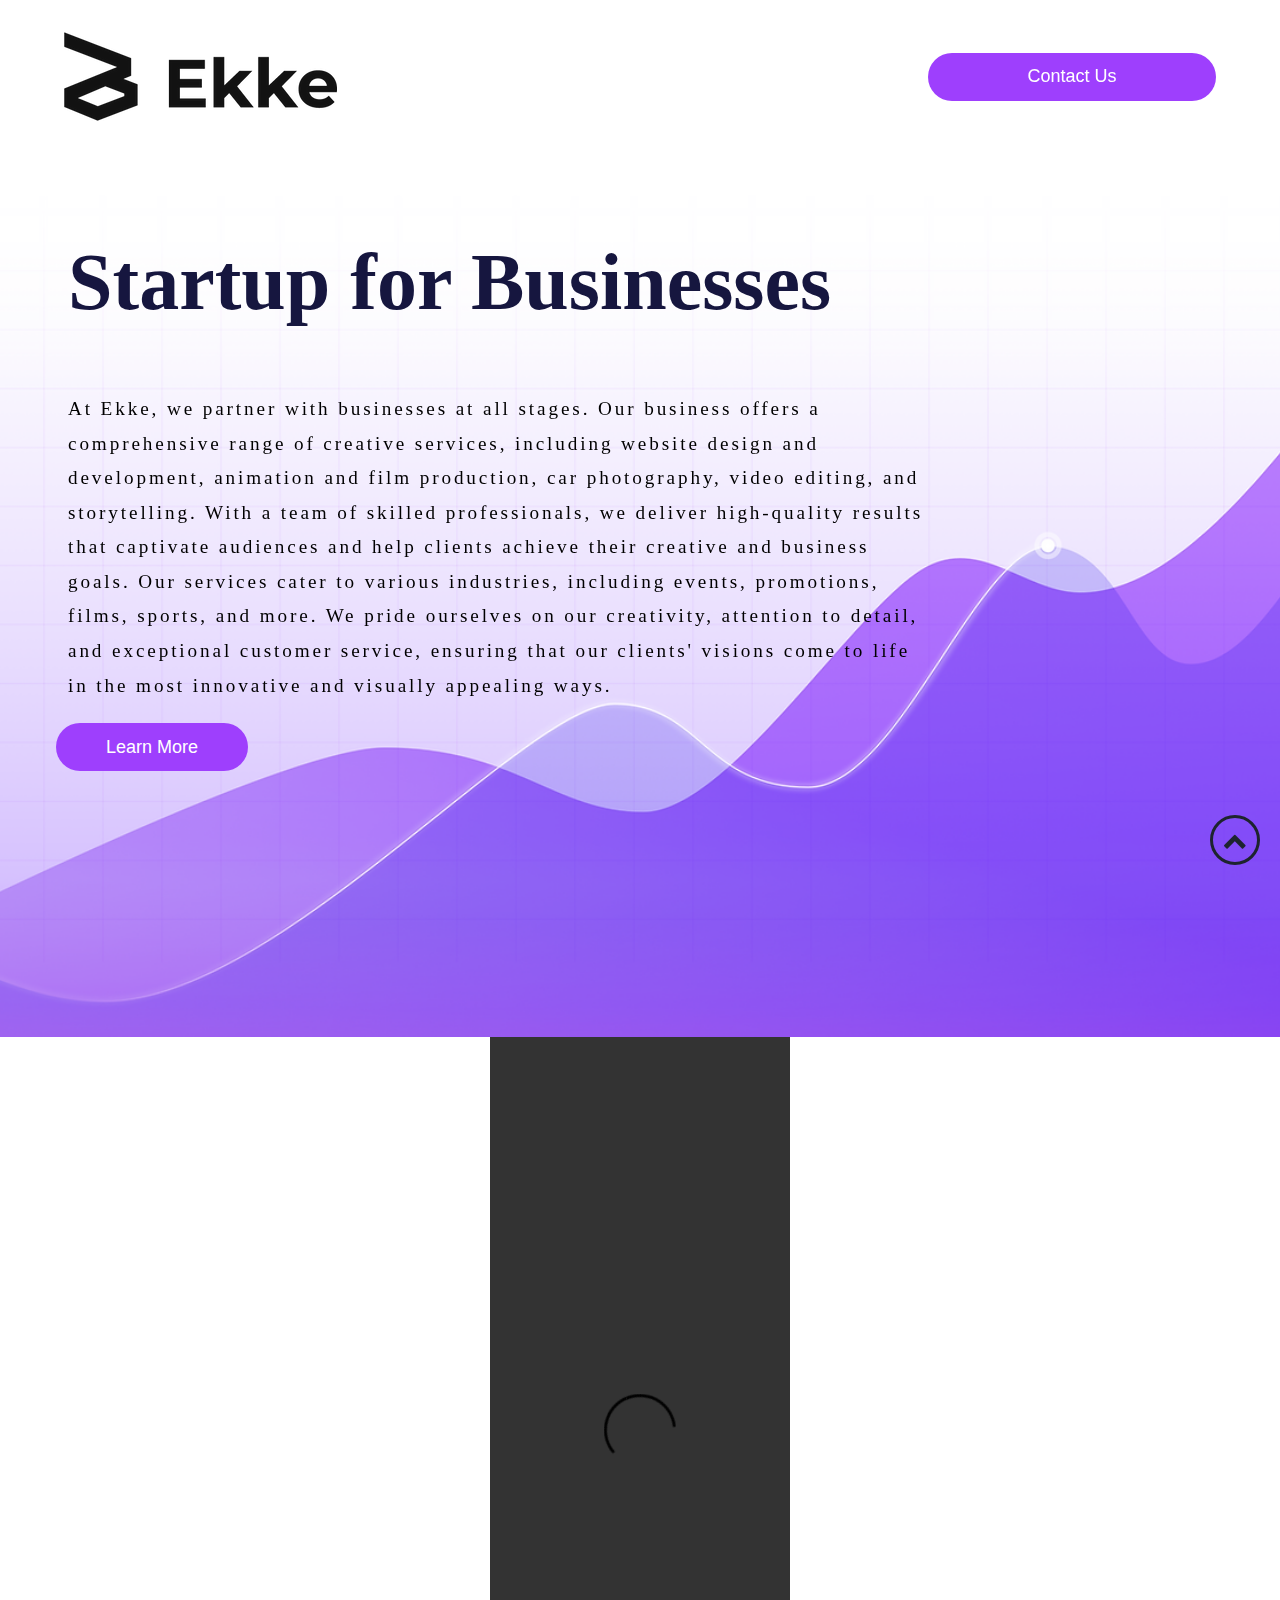
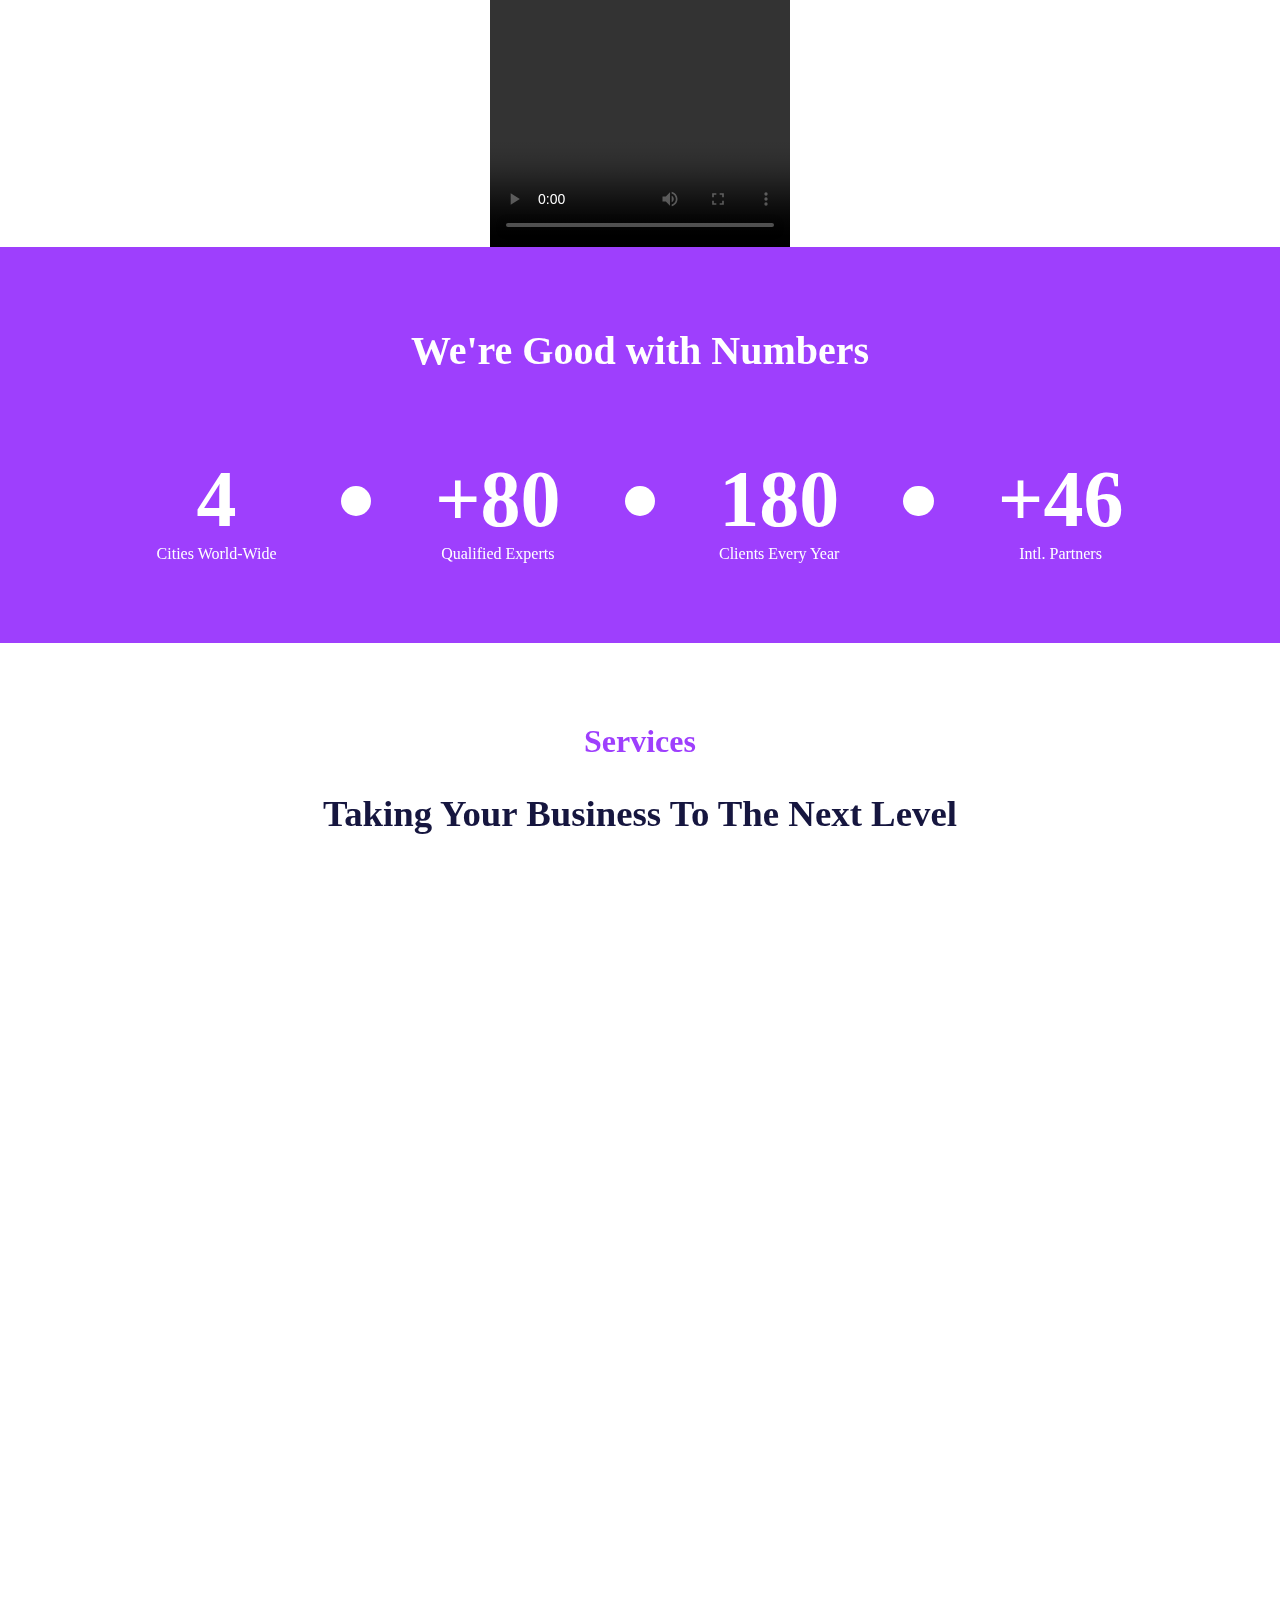
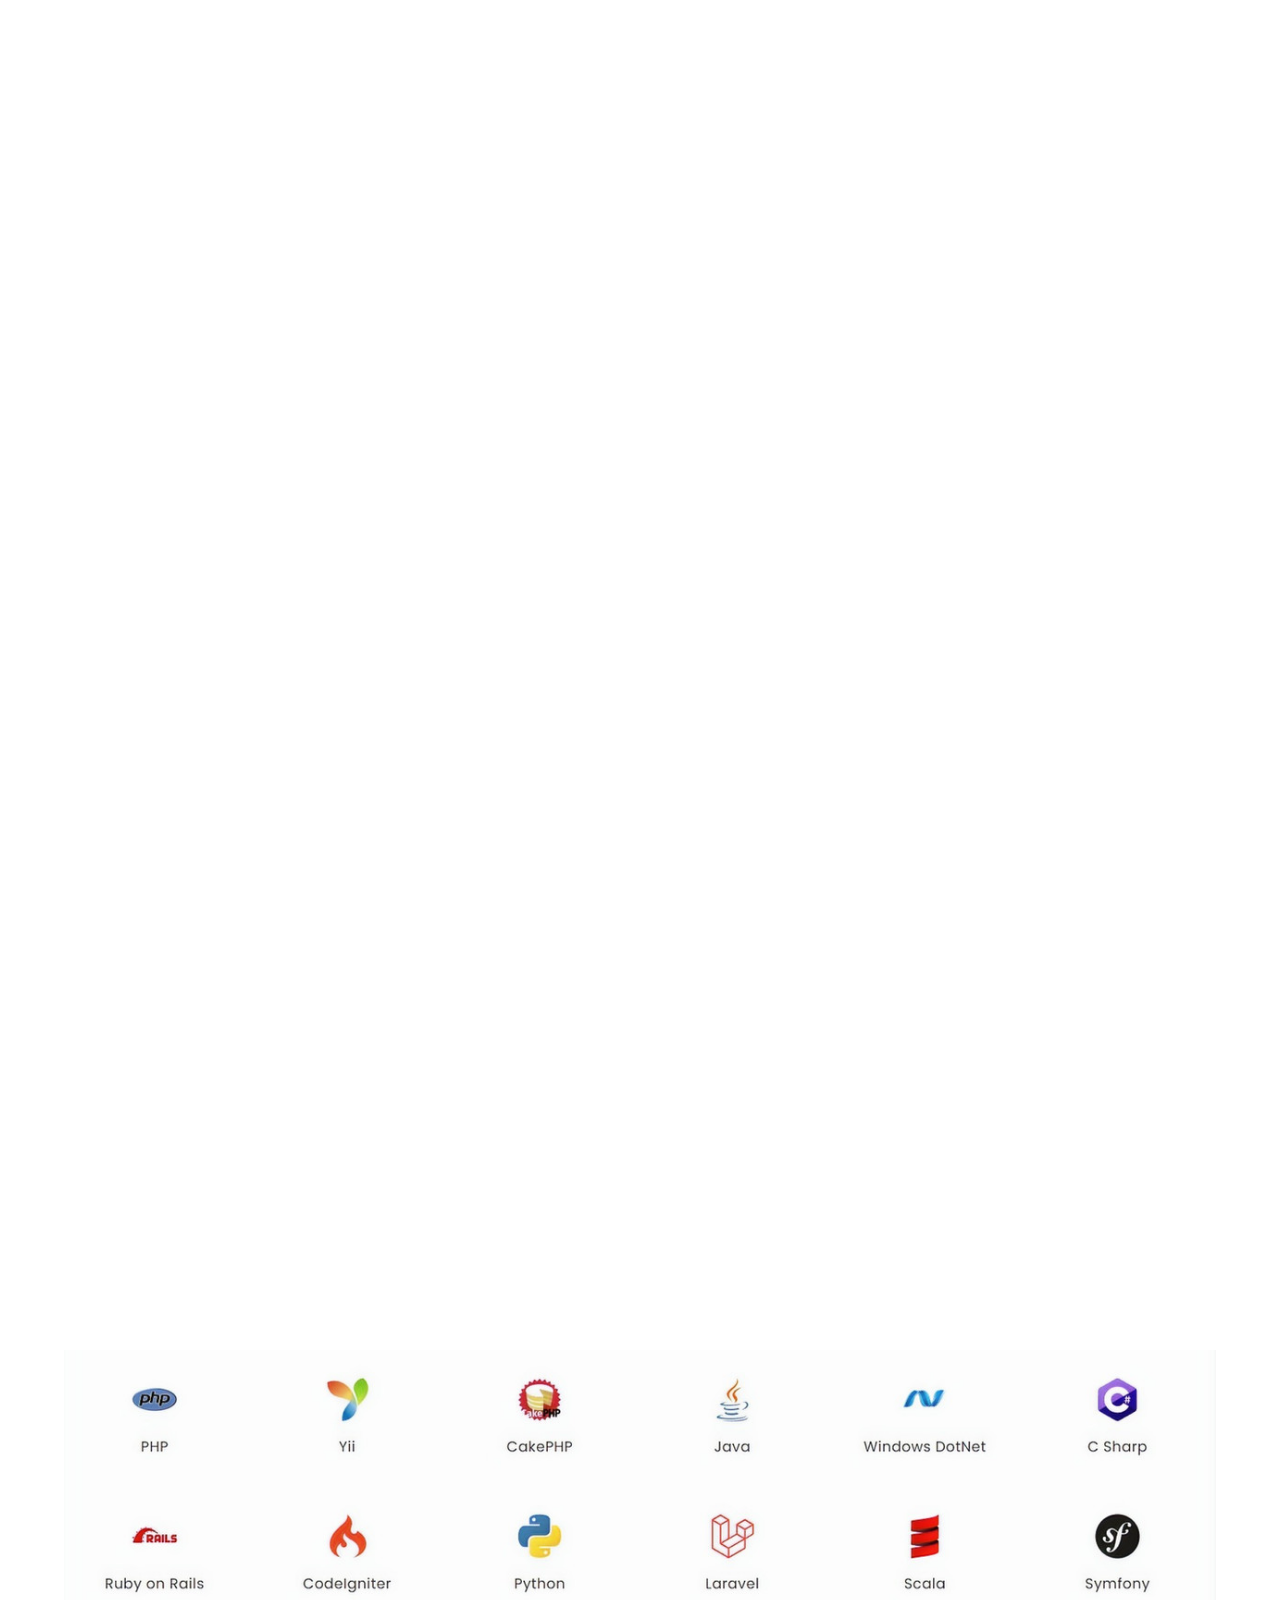
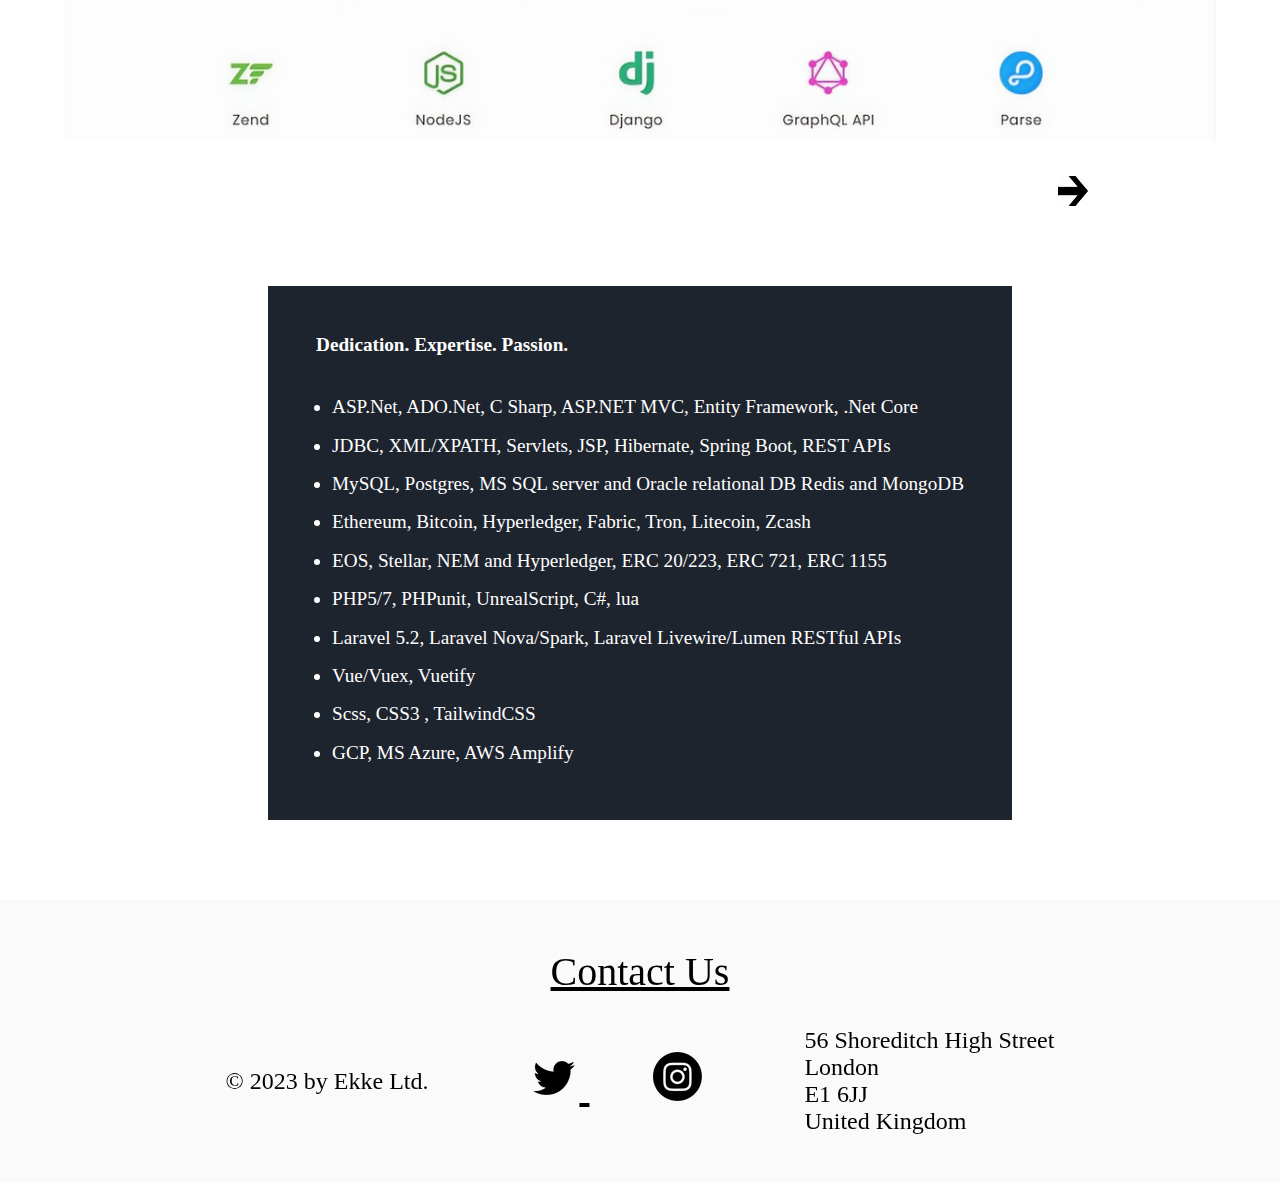
==== ma.html @ dc61210f "fi" ====
<!DOCTYPE html>
<html lang="en">

<head>
  <meta charset="UTF-8" />
  <meta name="viewport" content="width=device-width, initial-scale=1.0" />
  <link rel="stylesheet" href="./ekke/css/style.css" />
  <link rel="stylesheet" href="https://cdnjs.cloudflare.com/ajax/libs/font-awesome/4.7.0/css/font-awesome.min.css">
  <title>Ekke Ltd | We Build & Sell Startups</title>
</head>

<body>
  <section class="header">
    <div class="header-top">
      <img src="./ekke/assets/Ekke-Logo.png" class="logo" alt="Ekke-Logo" />
      <a href="mailto:ekkeltd@gmail.com"><button class="header-btn">Contact Us</button></a>
    </div>
    <!-- <div class="header-bottom">
      <h3>S e r v i c e s | P o r t f o l i o | A b o u t | S k i l l s</h3>
    </div> -->
  </section>
  <section class="hero-section"></section>
  <section class="parallax-container">
    <div class="parallax-background"></div>
    <div class="content">
      <h1>Startup for Businesses</h1>
      <p>
        At Ekke, we partner with businesses at all stages. Our business offers
        a comprehensive range of creative services, including website design
        and development, animation and film production, car photography, video
        editing, and storytelling. With a team of skilled professionals, we
        deliver high-quality results that captivate audiences and help clients
        achieve their creative and business goals. Our services cater to
        various industries, including events, promotions, films, sports, and
        more. We pride ourselves on our creativity, attention to detail, and
        exceptional customer service, ensuring that our clients' visions come
        to life in the most innovative and visually appealing ways.
      </p>
    </div>
    <a href="tel:+1-603-3220064"><button class="learn-more">Learn More</button></a>
  </section>
  <section class="video-section">
    <video class="site-video" width="533" controls autoplay loop>
      <source src="./ekke/assets/video.mp4" type="video/mp4" />
      Your browser does not support the video tag.
    </video>
  </section>
  <section class="numbers">
    <h2>We're Good with Numbers</h2>
    <div class="number-counts">
      <div class="count">
        <h1>4</h1>
        <p>Cities World-Wide</p>
      </div>
      <span class="dot"></span>
      <div class="count">
        <h1>+80</h1>
        <p>Qualified Experts</p>
      </div>
      <span class="dot"></span>
      <div class="count">
        <h1>180</h1>
        <p>Clients Every Year</p>
      </div>
      <span class="dot"></span>
      <div class="count">
        <h1>+46</h1>
        <p>Intl. Partners</p>
      </div>
    </div>
  </section>
  <section class="services">
    <h1>Services</h1>
    <h1 class="sub-title">Taking Your Business To The Next Level</h1>
    <div class="service-divisions">
      <div class="div1 animate">
        <img src="./ekke/assets/svgcomponent.svg" width="130" height="130" style="align-self: center" alt="" />
        <h4>Creative Development</h4>
        <p class="div-content">
          As a versatile and creative service provider, we offer an extensive
          range of solutions to meet your unique needs. From web application
          and software development to animation and film production, video
          editing, and storytelling, our team of skilled professionals excels
          in delivering captivating and high-quality results.<br /><br />
          Whether you need promotional videos for your business, stunning
          visuals for events or conferences, engaging e-learning content, or
          creative storytelling for your brand, we have the expertise and
          resources to bring your vision to life.<br /><br />
          With our unwavering commitment to creativity, attention to detail,
          and customer satisfaction, you can trust us to exceed your
          expectations and help you achieve your creative and business goals.
        </p>
      </div>
      <div class="div2 animate">
        <img src="./ekke/assets/svgcomponent2.svg" width="130" height="130" style="align-self: center" alt="" />
        <h4>M&A Advisory and Private Acquisitions</h4>
        <p class="div-content">
          Our team provides comprehensive sell-side M&A advisory services to
          small private companies globally. With regional offices in London,
          New York, Accra, and Singapore, we offer transaction advisory
          services and financial sponsor coverage across different
          geographies.<br /><br />
          Our expertise spans various industries including manufacturing, real
          estate, food, and finance. We also have the capability to purchase
          divisions or segments of businesses in century-old industries.<br /><br />
          Our client-centric approach, seasoned professionals, and industry
          knowledge enable us to deliver strategic insights, expert guidance,
          and innovative solutions to help businesses achieve their financial
          and strategic objectives.<br /><br />
          Trust us as your partner in driving successful M&A transactions and
          creating value for your business.
        </p>
      </div>
    </div>
  </section>
  <section class="about-us animate">
    <h1>About Us</h1>
    <h3>
      Ekke: Your Comprehensive Partner for Software Development, Animation,
      M&A, and More!
    </h3>
    <p>
      At Ekke Ltd, an OTITL Company based in London, we are the go-to choice
      for businesses looking to maintain a competitive edge in their markets.
      In today's landscape where skilled software programmers are in high
      demand, we understand the challenges of recruiting and managing
      technical talent. That's why we offer comprehensive outsourcing
      solutions for all aspects of technical and software product development,
      freeing up businesses to focus on marketing, sales, and growth.
    </p>
    <br /><br />
    <p>
      Our team of seasoned experts is dedicated to building intelligent
      systems that are five years ahead of the competition. Leveraging
      cutting-edge technologies and innovative approaches, we deliver superior
      results that keep our clients ahead of the curve in the fast-paced
      technology industry. We stay at the forefront of the latest
      advancements, ensuring our clients always have access to the latest
      tools and techniques.
    </p>
    <br /><br />
    <p>
      In addition to our technical expertise, we also provide strategic advice
      on M&A sell-side transactions during peak growth periods. With deep
      industry knowledge and an extensive network, we offer valuable insights
      and guidance to help our clients navigate complex M&A processes and
      maximize their value.
    </p>
    <br /><br />
    <p>
      Furthermore, we strategically acquire businesses that are worth
      digitizing, drawing on our diverse team of technical and business
      experts to identify and capitalize on unique market opportunities. Our
      resourceful community of professionals brings together a wealth of
      experience, skills, and knowledge to provide unparalleled support to
      modern businesses seeking to thrive in today's competitive landscape.
    </p>
    <br /><br />
    <p>
      Choose us as your trusted partner for driving technological innovation,
      strategic growth, and M&A success. With our unrivaled expertise,
      forward-thinking approach, and unwavering commitment to excellence, we
      are the ideal choice for businesses looking to unlock their full
      potential in the dynamic world of technology and software development.
    </p>
    <br />
    <p>
      Whether you need software development, M&A guidance, animation,
      photography, or other tech solutions, Tech Solutions Pro has you
      covered.
    </p>
    <div class="about-us-bg">
      <img class="about-us-img about-us-img1"
        src="data:image/svg+xml,%3Csvg id='comp-lf7p0z70-bottom' preserveAspectRatio='none' data-bbox='0 100 1920 200' viewBox='0 100 1920 200' height='100%25' width='100%25' xmlns='http://www.w3.org/2000/svg' data-type='shape'%3E%3Cdefs%3E%3Cstyle%3E%23comp-lf7p0z70-bottom %7B fill: %23414141; %7D%3C/style%3E%3C/defs%3E%3Cg%3E%3Cpath d='M1920 300v-4.067c-455.162 0-690.876-51.203-1082.65-129.288C490.044 97.423 0 100.013 0 100.013V300h1920z'/%3E%3C/g%3E%3C/svg%3E"
        alt="">
      <img class="about-us-img about-us-img2"
        src="data:image/svg+xml,%3Csvg id='comp-lf7p0z70-bottom' preserveAspectRatio='none' data-bbox='0 100 1920 200' viewBox='0 100 1920 200' height='100%25' width='100%25' xmlns='http://www.w3.org/2000/svg' data-type='shape'%3E%3Cdefs%3E%3Cstyle%3E%23comp-lf7p0z70-bottom %7B fill: %23414141; %7D%3C/style%3E%3C/defs%3E%3Cg%3E%3Cpath d='M1920 300v-4.067c-455.162 0-690.876-51.203-1082.65-129.288C490.044 97.423 0 100.013 0 100.013V300h1920z'/%3E%3C/g%3E%3C/svg%3E"
        alt="">
      <img class="about-us-img about-us-img3"
        src="data:image/svg+xml,%3Csvg id='comp-lf7p0z70-bottom' preserveAspectRatio='none' data-bbox='0 100 1920 200' viewBox='0 100 1920 200' height='100%25' width='100%25' xmlns='http://www.w3.org/2000/svg' data-type='shape'%3E%3Cdefs%3E%3Cstyle%3E%23comp-lf7p0z70-bottom %7B fill: %23414141; %7D%3C/style%3E%3C/defs%3E%3Cg%3E%3Cpath d='M1920 300v-4.067c-455.162 0-690.876-51.203-1082.65-129.288C490.044 97.423 0 100.013 0 100.013V300h1920z'/%3E%3C/g%3E%3C/svg%3E"
        alt="">
      <img class="about-us-img about-us-img4"
        src="data:image/svg+xml,%3Csvg id='comp-lf7p0z70-bottom' preserveAspectRatio='none' data-bbox='0 100 1920 200' viewBox='0 100 1920 200' height='100%25' width='100%25' xmlns='http://www.w3.org/2000/svg' data-type='shape'%3E%3Cdefs%3E%3Cstyle%3E%23comp-lf7p0z70-bottom %7B fill: %23414141; %7D%3C/style%3E%3C/defs%3E%3Cg%3E%3Cpath d='M1920 300v-4.067c-455.162 0-690.876-51.203-1082.65-129.288C490.044 97.423 0 100.013 0 100.013V300h1920z'/%3E%3C/g%3E%3C/svg%3E"
        alt="">
    </div>
  </section>
  <section class="tools">
    <h1 class="animate">Tech, Tools, Skills & More!</h1>
    <div class="slider-container">
      <div class="slider">
        <div class="slide">
          <img src="./ekke/assets/slide1.jpg" alt="Image 1" />
        </div>
        <div class="slide">
          <img src="./ekke/assets/slide2.jpg" alt="Image 2" />
        </div>
        <div class="slide">
          <img src="./ekke/assets/slide3.jpg" alt="Image 3" />
        </div>
        <div class="slide">
          <img src="./ekke/assets/slide4.jpg" alt="Image 4" />
        </div>
      </div>
      <img id="sliderBtn" class="slider-button" src="./ekke/assets/slide-icon.jpg" alt="slider-button" />
    </div>
    <div class="dedication-container">
      <h4>Dedication. Expertise. Passion.</h4>
      <ul>
        <li>
          ASP.Net, ADO.Net, C Sharp, ASP.NET MVC, Entity Framework, .Net Core
        </li>
        <li>
          JDBC, XML/XPATH, Servlets, JSP, Hibernate, Spring Boot, REST APIs
        </li>
        <li>
          MySQL, Postgres, MS SQL server and Oracle relational DB Redis and
          MongoDB
        </li>
        <li>Ethereum, Bitcoin, Hyperledger, Fabric, Tron, Litecoin, Zcash</li>
        <li>
          EOS, Stellar, NEM and Hyperledger, ERC 20/223, ERC 721, ERC 1155
        </li>
        <li>PHP5/7, PHPunit, UnrealScript, C#, lua</li>
        <li>
          Laravel 5.2, Laravel Nova/Spark, Laravel Livewire/Lumen RESTful APIs
        </li>
        <li>Vue/Vuex, Vuetify</li>
        <li>Scss, CSS3 , TailwindCSS</li>
        <li>GCP, MS Azure, AWS Amplify</li>
      </ul>
    </div>
  </section>
  <section class="contact-us">
    <a href="mailto:ekkeltd@gmail.com">Contact Us</a>
    <div class="sub-container">
      <p>&copy; 2023 by Ekke Ltd.</p>
      <div>
        <a href="https://twitter.com/ekkeltd">
          <img src="./ekke/assets/twitter-logo.png" alt="twitter-logo" />
        </a>
        <a href="https://www.instagram.com/ekkeltd/">
          <img src="./ekke/assets/instagram-logo.png" alt="instagram-logo" />
        </a>
      </div>
      <div>
        <p>56 Shoreditch High Street</p>
        <p>London</p>
        <p>E1 6JJ</p>
        <p>United Kingdom</p>
      </div>
    </div>
  </section>
  <div id="scrollToTopBtn" class="hidden">
    <div class="circle">
      <i class="fa fa-chevron-up"></i>
    </div>
  </div>

  <script src="./ekke/js/script.js"></script>
</body>

</html>
---- ekke/css/style.css ----
* {
    margin: 0;
    padding: 0;
    box-sizing: border-box;
}

body {
    overflow-x: hidden;
}

.header {
    width: 100%;
    display: flex;
    flex-direction: column;
    padding-top: 2rem;
    padding-bottom: 1rem;
    justify-content: center;
    align-items: center;
}

.header .header-top {
    width: 90%;
    display: flex;
    flex-direction: row;
    justify-content: space-between;
    align-items: center;
}

.header-btn {
    width: 18rem;
    height: 3rem;
    border-radius: 50px;
    border: none;
    color: white;
    font-size: large;
    background-color: rgb(158, 63, 253);
    transition: background-color 0.3s ease;
}

.header-btn:hover {
    background-color: rgb(22, 22, 63);
    cursor: pointer;
}

.header-bottom {
    width: 90%;
    color: rgb(65, 65, 65);
    font-size: 1.7em;
    display: flex;
    justify-content: center;
    align-items: center;
    padding-top: 1rem;
    padding-bottom: 0.5rem;
}

.header-bottom h3 {
    letter-spacing: 0.05em;
}

.parallax-container {
    position: relative;
    height: 100vh;
    overflow: hidden;
}

.parallax-background {
    position: fixed;
    top: 10em;
    width: 100%;
    height: 100%;
    background-image: url('../assets/purple-bg.png');
    background-size: cover;
    background-position: center;
    transform: translateZ(0);
    z-index: -1;
    will-change: transform;
}

.animate-text {
    opacity: 0;
    transform: translateY(20px);
    transition: transform 0.3s, opacity 0.5s;
}

.animate-text.active {
    opacity: 1;
    transform: translateY(0);
}

.content {
    position: relative;
    z-index: 1;
    padding: 20px;
    text-align: center;
    color: #fff;
}

.parallax-container .content h1 {
    font-size: 5rem;
    margin-top: 5rem;
    color: rgb(22, 22, 63);
    text-align: left;
    margin-left: 3rem;
    width: 70%;
}

.parallax-container .content p {
    font-size: 1.2rem;
    text-align: left;
    margin-left: 3rem;
    margin-top: 4rem;
    color: black;
    width: 70%;
    letter-spacing: 0.15em;
    line-height: 1.8;
}

.learn-more {
    width: 12rem;
    height: 3rem;
    border-radius: 50px;
    border: none;
    color: white;
    font-size: large;
    background-color: rgb(158, 63, 253);
    margin-left: 3.5rem;
    transition: background-color 0.3s ease;
}

.learn-more:hover {
    background-color: rgb(22, 22, 63);
    cursor: pointer;
}

.video-section {
    display: flex;
    justify-content: center;
    align-items: center;
    position: relative;
    background-color: white;
}

.site-video {
    max-width: 85%;
    width: auto;
    height: 90vh;
}

.numbers {
    background-color: rgb(158, 63, 253);
    display: flex;
    flex-direction: column;
    justify-content: center;
    align-items: center;
    padding-bottom: 5rem;
}

.numbers h2 {
    margin-top: 5rem;
    margin-bottom: 5rem;
    color: white;
    font-size: 2.5em;
    text-align: center;
}

.number-counts {
    display: flex;
    flex-direction: row;
}

.dot {
    width: 1.9rem;
    height: 1.9rem;
    margin: 2rem;
    border-radius: 100%;
    background-color: white;
}

.numbers .number-counts .count h1 {
    color: white;
    font-size: 5em;
    margin-left: 2rem;
    margin-right: 2rem;
    text-align: center;
}

.numbers .number-counts .count p {
    color: white;
    font-size: 1em;
    margin-left: 2rem;
    margin-right: 2rem;
    text-align: center;
}

.services {
    background-color: white;
    padding-top: 5rem;
    padding-bottom: 5rem;
}

.services h1 {
    color: rgb(158, 63, 253);
    text-align: center;
    padding-bottom: 2rem;
}

.services .sub-title {
    font-size: 2.3em;
    color: rgb(22, 22, 63);
    padding-bottom: 5rem;
}

.service-divisions {
    display: flex;
    flex-direction: row;
    justify-content: space-between;
    padding-left: 5rem;
    padding-right: 5rem;
}

.div1 {
    display: flex;
    flex-direction: column;
    width: 44%;
}

.div1 h4 {
    margin: 2rem;
    text-align: center;
    color: rgb(22, 22, 63);
    ;
}

.div1 p {
    text-align: left;
    letter-spacing: 0.13em;
    line-height: 1.4;
    font-size: 1.2em;
}

.div2 p {
    text-align: left;
    letter-spacing: 0.13em;
    line-height: 1.3;
    font-size: 1.2em;
}

.div2 {
    display: flex;
    flex-direction: column;
    width: 46%;
}

.div2 h4 {
    margin: 2rem;
    text-align: center;
    color: rgb(22, 22, 63);
}

.about-us {
    position: relative;
    background-color: white;
    padding-top: 5rem;
    padding-bottom: 7rem;
}

.about-us h1 {
    color: rgb(158, 63, 253);
    font-size: 3em;
    text-align: center;
    width: 44%;
}

.about-us h3 {
    color: rgb(22, 22, 63);
    font-size: 1.5em;
    text-align: left;
    padding-top: 3rem;
    padding-bottom: 3rem;
    padding-left: 5rem;
}

.about-us p {
    text-align: left;
    letter-spacing: 0.13em;
    line-height: 1.5;
    font-size: 1.1em;
    padding-left: 5rem;
    padding-right: 3rem;
}

.about-us-bg {
    position: absolute;
    height: 150px;
    bottom: 0;
    right: 0;
    width: 50%;
    background: transparent;
    float: right;
    transform: rotateY(180deg);
    margin: 0;
    padding: 0;
}

.about-us-img {
    position: absolute;
    width: 100vw;
    opacity: 0.2;
}

.about-us-img2 {
    margin-top: 10px;
    position: absolute;
    opacity: 0.4;
    width: 100vw;
}

.about-us-img3 {
    margin-top: 20px;
    opacity: 0.6;
    width: 100vw;
}

.about-us-img4 {
    margin-top: 30px;
    opacity: 0.8;
    width: 100vw;
}

.tools {
    width: 100vw;
    display: flex;
    justify-content: center;
    flex-direction: column;
    align-items: center;
    background: #000;
    background-color: white;
    padding-top: 1rem;
    padding-bottom: 5rem;
    position: relative;
}

.tools h1 {
    color: rgb(22, 22, 63);
    font-size: 3em;
    text-align: center;
    padding-bottom: 3rem;
}

.slider-container {
    position: relative;
    width: 90vw;
    overflow: hidden;
}


.slider {
    display: flex;
    transition: all 0.5s ease;
}


.slide {
    flex: 1;
    min-width: 100%;
}

.slider img {
    width: 100%;
    height: auto;
}

.slider-button {
    float: right;
    width: 30px;
    height: 30px;
    margin-right: 8rem;
    margin-top: 2rem;
    cursor: pointer;
    z-index: 99;
}

.animate{
    opacity: 0;
    visibility: hidden; 
    transform: translateY(20px);
    transition: transform 2s, opacity 2s; 
}

.animate.active{
    opacity: 1;
    visibility: visible;
    transform: translateY(0);
}

.dedication-container {
    margin-top: 5rem;
    margin-left: 12rem;
    margin-right: 12rem;
    padding: 3rem;
    background-color: rgb(30, 36, 46);
}

.dedication-container h4 {
    color: white;
    margin-bottom: 2rem;
    font-size: 1.2em;
}

.dedication-container ul li {
    color: white;
    line-height: 2;
    margin-left: 1rem;
    font-size: 1.2em;
}

.contact-us {
    background-color: rgb(250, 250, 250);
    display: flex;
    flex-direction: column;
    padding: 3rem;
}

.contact-us a {
    color: black;
    font-size: 2.5em;
    text-align: center;
    padding-bottom: 2rem;
}

.contact-us .sub-container {
    display: flex;
    flex-direction: row;
    width: 70%;
    align-self: center;
    justify-content: space-between;
    align-items: center;
}

.contact-us .sub-container div a {
    padding: 2rem;
}

.contact-us .sub-container p {
    color: black;
    font-size: 1.5em;
}

#scrollToTopBtn {
    position: fixed;
    bottom: 35px;
    right: 20px;
}

.circle {
    width: 50px;
    height: 50px;
    background-color: transparent;
    border: solid rgb(30, 36, 46);
    border-radius: 50%;
    display: flex;
    justify-content: center;
    align-items: center;
    cursor: pointer;
}

.circle i {
    color: rgb(30, 36, 46);
    font-size: 24px;
}


@media screen and (max-width:480px) {
    .header .header-top {
        flex-direction: column;
    }

    .logo {
        width: 65%;
        margin-bottom: 1rem;
    }

    .header-btn {
        margin-bottom: 1rem;
    }

    .header-bottom {
        font-size: 0.89em;
    }

    .header-bottom h3 {
        letter-spacing: 0;
    }

    .parallax-container .content h1 {
        font-size: 3.5rem;
        margin-top: 2rem;
        color: rgb(22, 22, 63);
        text-align: left;
        margin-left: 2rem;
        width: 80%;
    }

    .parallax-container .content p {
        font-size: 1.1rem;
        text-align: left;
        margin-left: 2rem;
        margin-top: 2rem;
        color: black;
        width: 85%;
        letter-spacing: 0.1em;
        line-height: 1.1;
    }

    .site-video {
        max-width: 85%;
        width: auto;
        height: auto;
    }

    .numbers h2 {
        font-size: 2em;
        padding-left: 0.5rem;
        padding-right: 0.5rem;
        line-height: 1.5;
    }

    .number-counts {
        display: flex;
        flex-direction: column;
    }

    .dot {
        width: 1.5rem;
        height: 1.5rem;
        margin: 2rem;
        border-radius: 100%;
        background-color: white;
        align-self: center;
    }

    .service-divisions {
        flex-direction: column;
        padding-left: 2rem;
        padding-right: 2rem;
    }

    .div1 {
        width: 100%;
        margin-bottom: 3rem;
    }

    .div2 {
        width: 100%;
        margin-bottom: 3rem;
    }

    .services {
        padding-bottom: 1rem;
    }

    .about-us h1 {
        text-align: left;
        width: 100%;
        padding-left: 5rem;
    }

    .about-us h3 {
        padding-right: 3rem;
    }

    .about-us p {
        text-align: left;
        letter-spacing: 0.13em;
        line-height: 1.3;
        font-size: 1.1em;
        padding-left: 2rem;
        padding-right: 3rem;
    }

    .tools h1 {
        font-size: 2.5em;
    }

    .slider-container {
        display: none;
    }

    .dedication-container {
        margin-top: 5rem;
        margin-left: 0rem;
        margin-right: 0rem;
        padding: 3rem;
        background-color: rgb(30, 36, 46);
    }

    .contact-us .sub-container {
        flex-direction: column;
        width: 100%;
    }

    .contact-us .sub-container div a {
        padding: 2rem;
        padding-top: 2rem;
        padding-bottom: 2rem;
    }

}
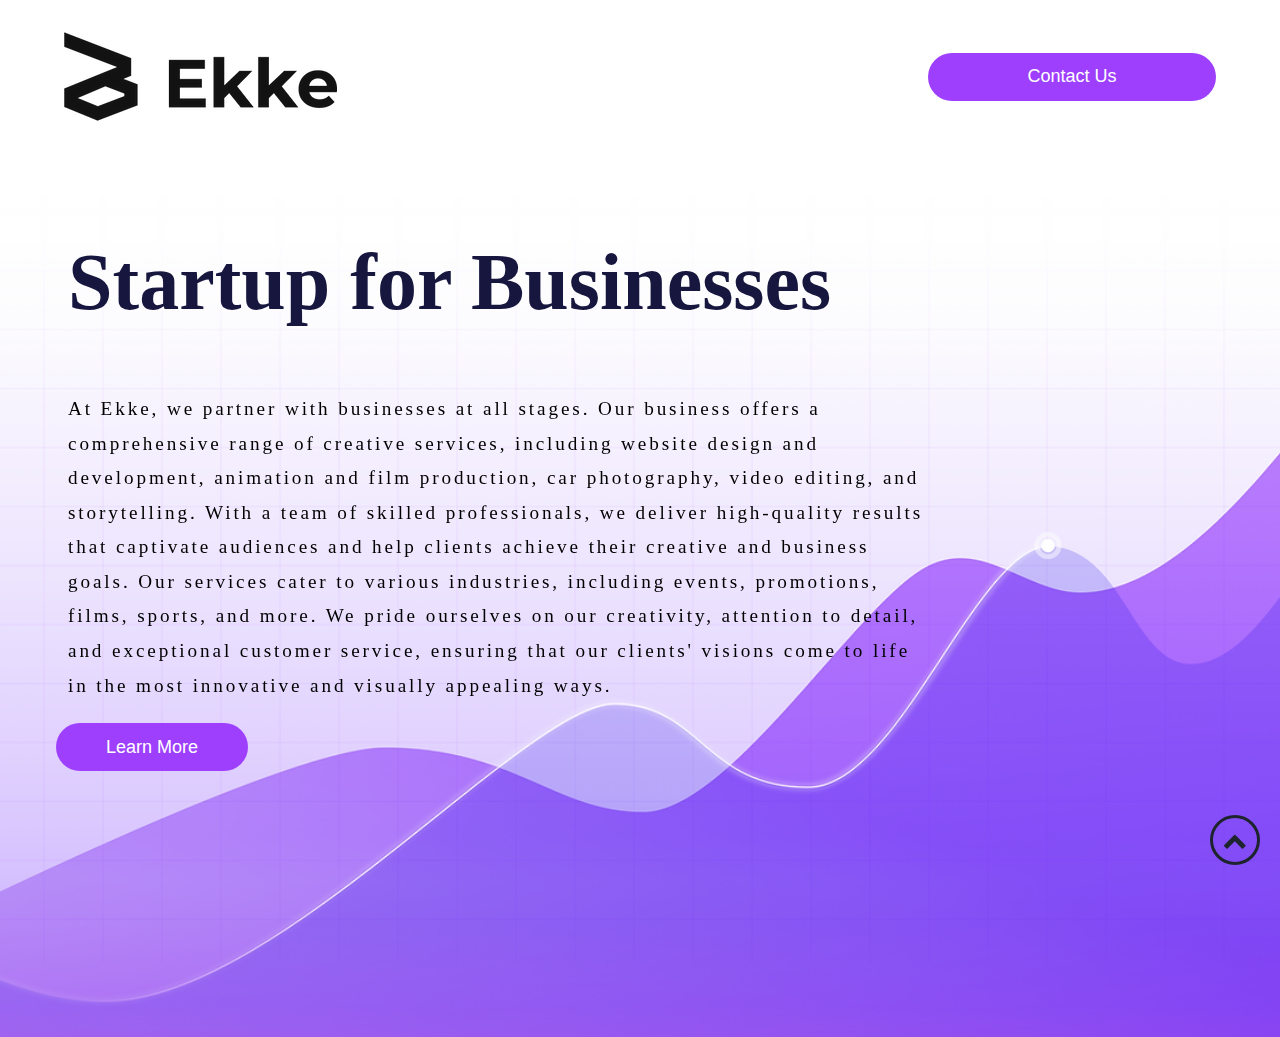
==== commit cc90e916: "updates" ====
--- a/ma.html
+++ b/ma.html
@@ -4,7 +4,11 @@
 <head>
   <meta charset="UTF-8" />
   <meta name="viewport" content="width=device-width, initial-scale=1.0" />
-  <link rel="stylesheet" href="./ekke/css/style.css" />
+  <link rel="apple-touch-icon" sizes="180x180" href="./images/favicon_io/apple-touch-icon.png">
+  <link rel="icon" type="image/png" sizes="32x32" href="./images/favicon_io/favicon-32x32.png">
+  <link rel="icon" type="image/png" sizes="16x16" href="./images/favicon_io/favicon-16x16.png">
+  <link rel="manifest" href="./images/favicon_io/site.webmanifest">
+  <link rel="stylesheet" href="./css/ekke.css" />
   <link rel="stylesheet" href="https://cdnjs.cloudflare.com/ajax/libs/font-awesome/4.7.0/css/font-awesome.min.css">
   <title>Ekke Ltd | We Build & Sell Startups</title>
 </head>
@@ -12,7 +16,7 @@
 <body>
   <section class="header">
     <div class="header-top">
-      <img src="./ekke/assets/Ekke-Logo.png" class="logo" alt="Ekke-Logo" />
+      <img src="./assets/Ekke-Logo.png" class="logo" alt="Ekke-Logo" />
       <a href="mailto:ekkeltd@gmail.com"><button class="header-btn">Contact Us</button></a>
     </div>
     <!-- <div class="header-bottom">
@@ -39,13 +43,13 @@
     </div>
     <a href="tel:+1-603-3220064"><button class="learn-more">Learn More</button></a>
   </section>
-  <section class="video-section">
+  <!-- <section class="video-section">
     <video class="site-video" width="533" controls autoplay loop>
-      <source src="./ekke/assets/video.mp4" type="video/mp4" />
+      <source src="./assets/video.mp4" type="video/mp4" />
       Your browser does not support the video tag.
     </video>
-  </section>
-  <section class="numbers">
+  </section> -->
+  <!-- <section class="numbers">
     <h2>We're Good with Numbers</h2>
     <div class="number-counts">
       <div class="count">
@@ -68,13 +72,13 @@
         <p>Intl. Partners</p>
       </div>
     </div>
-  </section>
-  <section class="services">
+  </section> -->
+  <!-- <section class="services">
     <h1>Services</h1>
     <h1 class="sub-title">Taking Your Business To The Next Level</h1>
     <div class="service-divisions">
       <div class="div1 animate">
-        <img src="./ekke/assets/svgcomponent.svg" width="130" height="130" style="align-self: center" alt="" />
+        <img src="./assets/svgcomponent.svg" width="130" height="130" style="align-self: center" alt="" />
         <h4>Creative Development</h4>
         <p class="div-content">
           As a versatile and creative service provider, we offer an extensive
@@ -92,7 +96,7 @@
         </p>
       </div>
       <div class="div2 animate">
-        <img src="./ekke/assets/svgcomponent2.svg" width="130" height="130" style="align-self: center" alt="" />
+        <img src="./assets/svgcomponent2.svg" width="130" height="130" style="align-self: center" alt="" />
         <h4>M&A Advisory and Private Acquisitions</h4>
         <p class="div-content">
           Our team provides comprehensive sell-side M&A advisory services to
@@ -112,8 +116,8 @@
         </p>
       </div>
     </div>
-  </section>
-  <section class="about-us animate">
+  </section> -->
+  <!-- <section class="about-us animate">
     <h1>About Us</h1>
     <h3>
       Ekke: Your Comprehensive Partner for Software Development, Animation,
@@ -183,25 +187,25 @@
         src="data:image/svg+xml,%3Csvg id='comp-lf7p0z70-bottom' preserveAspectRatio='none' data-bbox='0 100 1920 200' viewBox='0 100 1920 200' height='100%25' width='100%25' xmlns='http://www.w3.org/2000/svg' data-type='shape'%3E%3Cdefs%3E%3Cstyle%3E%23comp-lf7p0z70-bottom %7B fill: %23414141; %7D%3C/style%3E%3C/defs%3E%3Cg%3E%3Cpath d='M1920 300v-4.067c-455.162 0-690.876-51.203-1082.65-129.288C490.044 97.423 0 100.013 0 100.013V300h1920z'/%3E%3C/g%3E%3C/svg%3E"
         alt="">
     </div>
-  </section>
-  <section class="tools">
+  </section> -->
+  <!-- <section class="tools">
     <h1 class="animate">Tech, Tools, Skills & More!</h1>
     <div class="slider-container">
       <div class="slider">
         <div class="slide">
-          <img src="./ekke/assets/slide1.jpg" alt="Image 1" />
-        </div>
-        <div class="slide">
-          <img src="./ekke/assets/slide2.jpg" alt="Image 2" />
-        </div>
-        <div class="slide">
-          <img src="./ekke/assets/slide3.jpg" alt="Image 3" />
-        </div>
-        <div class="slide">
-          <img src="./ekke/assets/slide4.jpg" alt="Image 4" />
-        </div>
-      </div>
-      <img id="sliderBtn" class="slider-button" src="./ekke/assets/slide-icon.jpg" alt="slider-button" />
+          <img src="./assets/slide1.jpg" alt="Image 1" />
+        </div>
+        <div class="slide">
+          <img src="./assets/slide2.jpg" alt="Image 2" />
+        </div>
+        <div class="slide">
+          <img src="./assets/slide3.jpg" alt="Image 3" />
+        </div>
+        <div class="slide">
+          <img src="./assets/slide4.jpg" alt="Image 4" />
+        </div>
+      </div>
+      <img id="sliderBtn" class="slider-button" src="./assets/slide-icon.jpg" alt="slider-button" />
     </div>
     <div class="dedication-container">
       <h4>Dedication. Expertise. Passion.</h4>
@@ -229,17 +233,17 @@
         <li>GCP, MS Azure, AWS Amplify</li>
       </ul>
     </div>
-  </section>
-  <section class="contact-us">
+  </section> -->
+  <!-- <section class="contact-us">
     <a href="mailto:ekkeltd@gmail.com">Contact Us</a>
     <div class="sub-container">
       <p>&copy; 2023 by Ekke Ltd.</p>
       <div>
         <a href="https://twitter.com/ekkeltd">
-          <img src="./ekke/assets/twitter-logo.png" alt="twitter-logo" />
+          <img src="./assets/twitter-logo.png" alt="twitter-logo" />
         </a>
         <a href="https://www.instagram.com/ekkeltd/">
-          <img src="./ekke/assets/instagram-logo.png" alt="instagram-logo" />
+          <img src="./assets/instagram-logo.png" alt="instagram-logo" />
         </a>
       </div>
       <div>
@@ -249,14 +253,14 @@
         <p>United Kingdom</p>
       </div>
     </div>
-  </section>
+  </section> -->
   <div id="scrollToTopBtn" class="hidden">
     <div class="circle">
       <i class="fa fa-chevron-up"></i>
     </div>
   </div>
 
-  <script src="./ekke/js/script.js"></script>
+  <script src="./js/ekke.js"></script>
 </body>
 
 </html>--- a/css/ekke.css
+++ b/css/ekke.css
@@ -0,0 +1,608 @@
+ * {
+    margin: 0;
+    padding: 0;
+    box-sizing: border-box;
+}
+
+body {
+    overflow-x: hidden;
+}
+
+.header {
+    width: 100%;
+    display: flex;
+    flex-direction: column;
+    padding-top: 2rem;
+    padding-bottom: 1rem;
+    justify-content: center;
+    align-items: center;
+}
+
+.header .header-top {
+    width: 90%;
+    display: flex;
+    flex-direction: row;
+    justify-content: space-between;
+    align-items: center;
+}
+
+.header-btn {
+    width: 18rem;
+    height: 3rem;
+    border-radius: 50px;
+    border: none;
+    color: white;
+    font-size: large;
+    background-color: rgb(158, 63, 253);
+    transition: background-color 0.3s ease;
+}
+
+.header-btn:hover {
+    background-color: rgb(22, 22, 63);
+    cursor: pointer;
+}
+
+.header-bottom {
+    width: 90%;
+    color: rgb(65, 65, 65);
+    font-size: 1.7em;
+    display: flex;
+    justify-content: center;
+    align-items: center;
+    padding-top: 1rem;
+    padding-bottom: 0.5rem;
+}
+
+.header-bottom h3 {
+    letter-spacing: 0.05em;
+}
+
+.parallax-container {
+    position: relative;
+    height: 100vh;
+    overflow: hidden;
+}
+
+.parallax-background {
+    position: fixed;
+    top: 10em;
+    width: 100%;
+    height: 100%;
+    background-image: url('../assets/purple-bg.png');
+    background-size: cover;
+    background-position: center;
+    transform: translateZ(0);
+    z-index: -1;
+    will-change: transform;
+}
+
+.animate-text {
+    opacity: 0;
+    transform: translateY(20px);
+    transition: transform 0.3s, opacity 0.5s;
+}
+
+.animate-text.active {
+    opacity: 1;
+    transform: translateY(0);
+}
+
+.content {
+    position: relative;
+    z-index: 1;
+    padding: 20px;
+    text-align: center;
+    color: #fff;
+}
+
+.parallax-container .content h1 {
+    font-size: 5rem;
+    margin-top: 5rem;
+    color: rgb(22, 22, 63);
+    text-align: left;
+    margin-left: 3rem;
+    width: 70%;
+}
+
+.parallax-container .content p {
+    font-size: 1.2rem;
+    text-align: left;
+    margin-left: 3rem;
+    margin-top: 4rem;
+    color: black;
+    width: 70%;
+    letter-spacing: 0.15em;
+    line-height: 1.8;
+}
+
+.learn-more {
+    width: 12rem;
+    height: 3rem;
+    border-radius: 50px;
+    border: none;
+    color: white;
+    font-size: large;
+    background-color: rgb(158, 63, 253);
+    margin-left: 3.5rem;
+    transition: background-color 0.3s ease;
+}
+
+.learn-more:hover {
+    background-color: rgb(22, 22, 63);
+    cursor: pointer;
+}
+
+.video-section {
+    display: flex;
+    justify-content: center;
+    align-items: center;
+    position: relative;
+    background-color: white;
+}
+
+.site-video {
+    max-width: 85%;
+    width: auto;
+    height: 90vh;
+}
+
+.numbers {
+    background-color: rgb(158, 63, 253);
+    display: flex;
+    flex-direction: column;
+    justify-content: center;
+    align-items: center;
+    padding-bottom: 5rem;
+}
+
+.numbers h2 {
+    margin-top: 5rem;
+    margin-bottom: 5rem;
+    color: white;
+    font-size: 2.5em;
+    text-align: center;
+}
+
+.number-counts {
+    display: flex;
+    flex-direction: row;
+}
+
+.dot {
+    width: 1.9rem;
+    height: 1.9rem;
+    margin: 2rem;
+    border-radius: 100%;
+    background-color: white;
+}
+
+.numbers .number-counts .count h1 {
+    color: white;
+    font-size: 5em;
+    margin-left: 2rem;
+    margin-right: 2rem;
+    text-align: center;
+}
+
+.numbers .number-counts .count p {
+    color: white;
+    font-size: 1em;
+    margin-left: 2rem;
+    margin-right: 2rem;
+    text-align: center;
+}
+
+.services {
+    background-color: white;
+    padding-top: 5rem;
+    padding-bottom: 5rem;
+}
+
+.services h1 {
+    color: rgb(158, 63, 253);
+    text-align: center;
+    padding-bottom: 2rem;
+}
+
+.services .sub-title {
+    font-size: 2.3em;
+    color: rgb(22, 22, 63);
+    padding-bottom: 5rem;
+}
+
+.service-divisions {
+    display: flex;
+    flex-direction: row;
+    justify-content: space-between;
+    padding-left: 5rem;
+    padding-right: 5rem;
+}
+
+.div1 {
+    display: flex;
+    flex-direction: column;
+    width: 44%;
+}
+
+.div1 h4 {
+    margin: 2rem;
+    text-align: center;
+    color: rgb(22, 22, 63);
+    ;
+}
+
+.div1 p {
+    text-align: left;
+    letter-spacing: 0.13em;
+    line-height: 1.4;
+    font-size: 1.2em;
+}
+
+.div2 p {
+    text-align: left;
+    letter-spacing: 0.13em;
+    line-height: 1.3;
+    font-size: 1.2em;
+}
+
+.div2 {
+    display: flex;
+    flex-direction: column;
+    width: 46%;
+}
+
+.div2 h4 {
+    margin: 2rem;
+    text-align: center;
+    color: rgb(22, 22, 63);
+}
+
+.about-us {
+    position: relative;
+    background-color: white;
+    padding-top: 5rem;
+    padding-bottom: 7rem;
+}
+
+.about-us h1 {
+    color: rgb(158, 63, 253);
+    font-size: 3em;
+    text-align: center;
+    width: 44%;
+}
+
+.about-us h3 {
+    color: rgb(22, 22, 63);
+    font-size: 1.5em;
+    text-align: left;
+    padding-top: 3rem;
+    padding-bottom: 3rem;
+    padding-left: 5rem;
+}
+
+.about-us p {
+    text-align: left;
+    letter-spacing: 0.13em;
+    line-height: 1.5;
+    font-size: 1.1em;
+    padding-left: 5rem;
+    padding-right: 3rem;
+}
+
+.about-us-bg {
+    position: absolute;
+    height: 150px;
+    bottom: 0;
+    right: 0;
+    width: 50%;
+    background: transparent;
+    float: right;
+    transform: rotateY(180deg);
+    margin: 0;
+    padding: 0;
+}
+
+.about-us-img {
+    position: absolute;
+    width: 100vw;
+    opacity: 0.2;
+}
+
+.about-us-img2 {
+    margin-top: 10px;
+    position: absolute;
+    opacity: 0.4;
+    width: 100vw;
+}
+
+.about-us-img3 {
+    margin-top: 20px;
+    opacity: 0.6;
+    width: 100vw;
+}
+
+.about-us-img4 {
+    margin-top: 30px;
+    opacity: 0.8;
+    width: 100vw;
+}
+
+.tools {
+    width: 100vw;
+    display: flex;
+    justify-content: center;
+    flex-direction: column;
+    align-items: center;
+    background: #000;
+    background-color: white;
+    padding-top: 1rem;
+    padding-bottom: 5rem;
+    position: relative;
+}
+
+.tools h1 {
+    color: rgb(22, 22, 63);
+    font-size: 3em;
+    text-align: center;
+    padding-bottom: 3rem;
+}
+
+.slider-container {
+    position: relative;
+    width: 90vw;
+    overflow: hidden;
+}
+
+
+.slider {
+    display: flex;
+    transition: all 0.5s ease;
+}
+
+
+.slide {
+    flex: 1;
+    min-width: 100%;
+}
+
+.slider img {
+    width: 100%;
+    height: auto;
+}
+
+.slider-button {
+    float: right;
+    width: 30px;
+    height: 30px;
+    margin-right: 8rem;
+    margin-top: 2rem;
+    cursor: pointer;
+    z-index: 99;
+}
+
+.animate{
+    opacity: 0;
+    visibility: hidden; 
+    transform: translateY(20px);
+    transition: transform 2s, opacity 2s; 
+}
+
+.animate.active{
+    opacity: 1;
+    visibility: visible;
+    transform: translateY(0);
+}
+
+.dedication-container {
+    margin-top: 5rem;
+    margin-left: 12rem;
+    margin-right: 12rem;
+    padding: 3rem;
+    background-color: rgb(30, 36, 46);
+}
+
+.dedication-container h4 {
+    color: white;
+    margin-bottom: 2rem;
+    font-size: 1.2em;
+}
+
+.dedication-container ul li {
+    color: white;
+    line-height: 2;
+    margin-left: 1rem;
+    font-size: 1.2em;
+}
+
+.contact-us {
+    background-color: rgb(250, 250, 250);
+    display: flex;
+    flex-direction: column;
+    padding: 3rem;
+}
+
+.contact-us a {
+    color: black;
+    font-size: 2.5em;
+    text-align: center;
+    padding-bottom: 2rem;
+}
+
+.contact-us .sub-container {
+    display: flex;
+    flex-direction: row;
+    width: 70%;
+    align-self: center;
+    justify-content: space-between;
+    align-items: center;
+}
+
+.contact-us .sub-container div a {
+    padding: 2rem;
+}
+
+.contact-us .sub-container p {
+    color: black;
+    font-size: 1.5em;
+}
+
+#scrollToTopBtn {
+    position: fixed;
+    bottom: 35px;
+    right: 20px;
+}
+
+.circle {
+    width: 50px;
+    height: 50px;
+    background-color: transparent;
+    border: solid rgb(30, 36, 46);
+    border-radius: 50%;
+    display: flex;
+    justify-content: center;
+    align-items: center;
+    cursor: pointer;
+}
+
+.circle i {
+    color: rgb(30, 36, 46);
+    font-size: 24px;
+}
+
+
+@media screen and (max-width:480px) {
+    .header .header-top {
+        flex-direction: column;
+    }
+
+    .logo {
+        width: 65%;
+        margin-bottom: 1rem;
+    }
+
+    .header-btn {
+        margin-bottom: 1rem;
+    }
+
+    .header-bottom {
+        font-size: 0.89em;
+    }
+
+    .header-bottom h3 {
+        letter-spacing: 0;
+    }
+
+    .parallax-container .content h1 {
+        font-size: 3.5rem;
+        margin-top: 2rem;
+        color: rgb(22, 22, 63);
+        text-align: left;
+        margin-left: 2rem;
+        width: 80%;
+    }
+
+    .parallax-container .content p {
+        font-size: 1.1rem;
+        text-align: left;
+        margin-left: 2rem;
+        margin-top: 2rem;
+        color: black;
+        width: 85%;
+        letter-spacing: 0.1em;
+        line-height: 1.1;
+    }
+
+    .site-video {
+        max-width: 85%;
+        width: auto;
+        height: auto;
+    }
+
+    .numbers h2 {
+        font-size: 2em;
+        padding-left: 0.5rem;
+        padding-right: 0.5rem;
+        line-height: 1.5;
+    }
+
+    .number-counts {
+        display: flex;
+        flex-direction: column;
+    }
+
+    .dot {
+        width: 1.5rem;
+        height: 1.5rem;
+        margin: 2rem;
+        border-radius: 100%;
+        background-color: white;
+        align-self: center;
+    }
+
+    .service-divisions {
+        flex-direction: column;
+        padding-left: 2rem;
+        padding-right: 2rem;
+    }
+
+    .div1 {
+        width: 100%;
+        margin-bottom: 3rem;
+    }
+
+    .div2 {
+        width: 100%;
+        margin-bottom: 3rem;
+    }
+
+    .services {
+        padding-bottom: 1rem;
+    }
+
+    .about-us h1 {
+        text-align: left;
+        width: 100%;
+        padding-left: 5rem;
+    }
+
+    .about-us h3 {
+        padding-right: 3rem;
+    }
+
+    .about-us p {
+        text-align: left;
+        letter-spacing: 0.13em;
+        line-height: 1.3;
+        font-size: 1.1em;
+        padding-left: 2rem;
+        padding-right: 3rem;
+    }
+
+    .tools h1 {
+        font-size: 2.5em;
+    }
+
+    .slider-container {
+        display: none;
+    }
+
+    .dedication-container {
+        margin-top: 5rem;
+        margin-left: 0rem;
+        margin-right: 0rem;
+        padding: 3rem;
+        background-color: rgb(30, 36, 46);
+    }
+
+    .contact-us .sub-container {
+        flex-direction: column;
+        width: 100%;
+    }
+
+    .contact-us .sub-container div a {
+        padding: 2rem;
+        padding-top: 2rem;
+        padding-bottom: 2rem;
+    }
+
+}